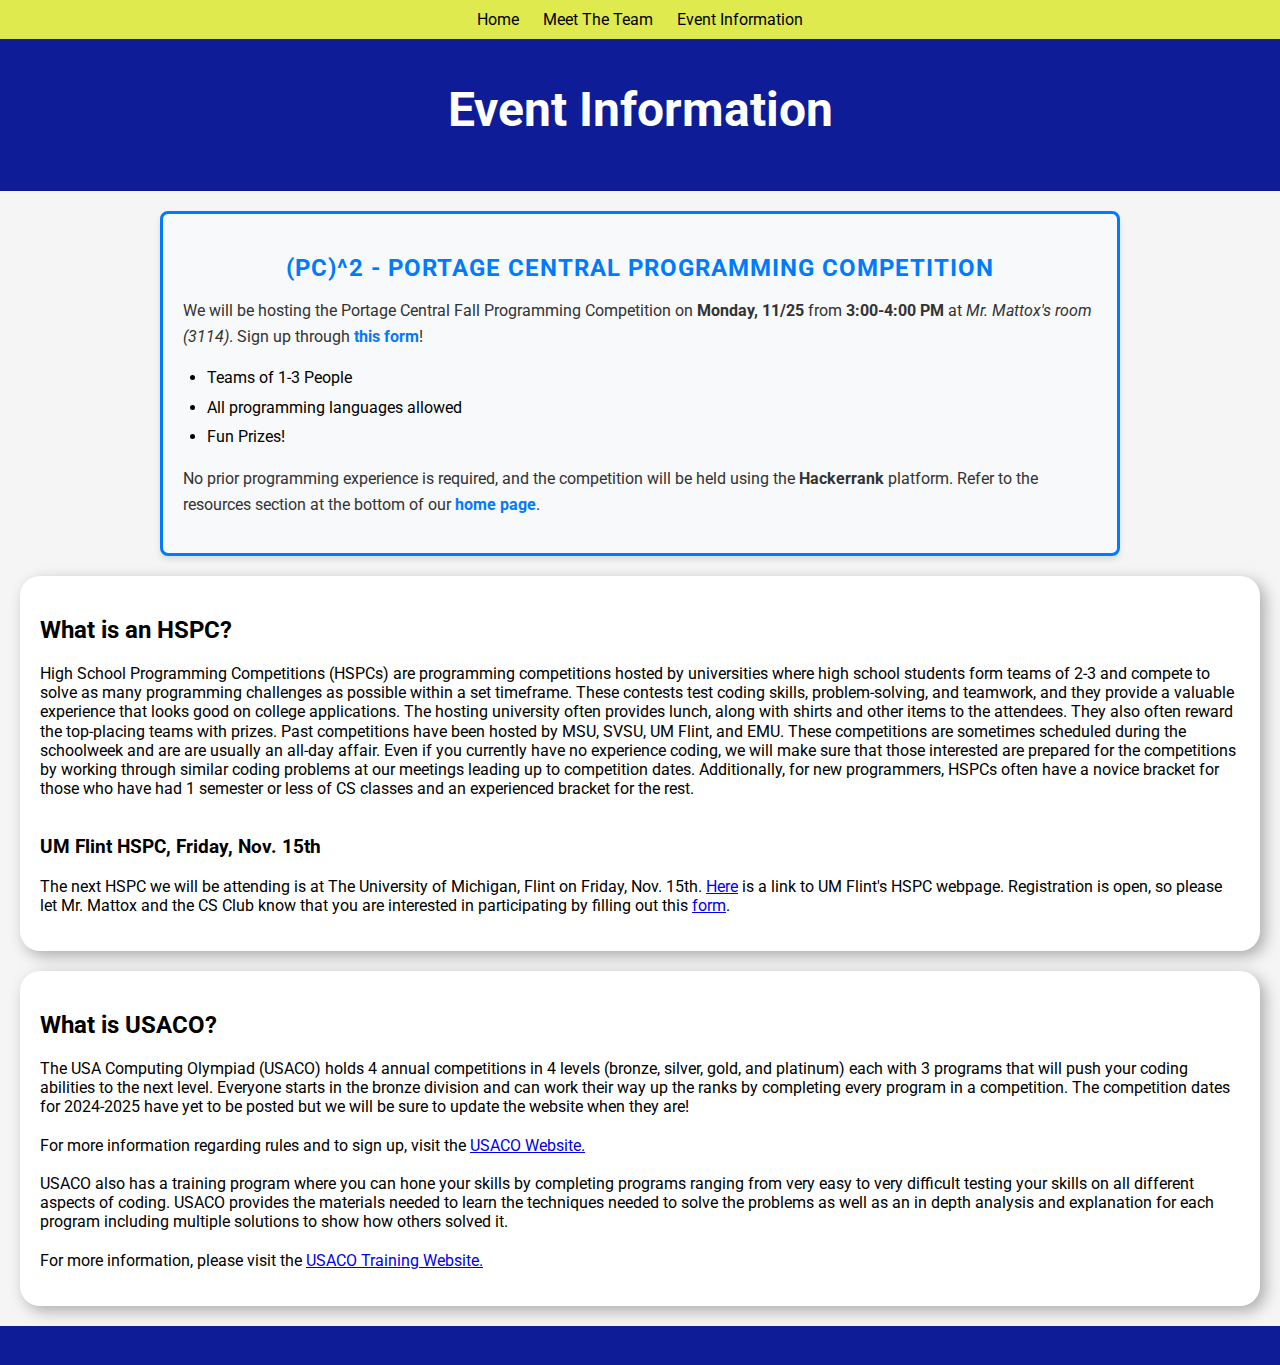
==== events.html @ 53cf1ad0 "Update events.html" ====
<!DOCTYPE html>
<html lang="en">
	<head>
		<meta charset="UTF-8">
		<meta name="viewport" content="width=device-width, initial-scale=1.0">
		<link rel="stylesheet" href="style.css">
		<title>PC CS Homepage</title>
		<link rel="icon" href="media\pccslogo2.png" type="image/png">
		<style>
        * { box-sizing: border-box; }
        body { font-family: Arial, sans-serif; margin: 0; padding: 0; }

        .slideshow-container {
            max-width: 100%;
            position: relative;
            margin: auto;
        }

        .slides {
            display: none;
        }

        .fade {
            animation-name: fade;
            animation-duration: 2s;
        }

        @keyframes fade {
            from { opacity: 0.4; } 
            to { opacity: 1; }
        }

        img {
            width: 100%;
            height: auto;
        }

    </style>
	<!DOCTYPE html>
<html lang="en">
	<head>
		<meta charset="UTF-8">
		<meta name="viewport" content="width=device-width, initial-scale=1.0">
		<link rel="stylesheet" href="style.css">
		<title>PC CS Homepage</title>
		<link rel="icon" href="media\pccslogo2.png" type="image/png">
	</head>
	<body>
		<nav>
			<a href="/index.html">Home</a>
			<a href="/members.html">Meet The Team</a>
			<a href="/events.html">Event Information</a>
		</nav>
		<header>
            <h1 class="animated-underline">Event Information</h1>
		</header>
		<div class="competition-section">
		    <h2>(PC)^2 - Portage Central Programming Competition</h2>
		    <p>
		        We will be hosting the Portage Central Fall Programming Competition on 
		        <strong>Monday, 11/25</strong> from <strong>3:00-4:00 PM</strong> at 
		        <em>Mr. Mattox's room (3114)</em>. Sign up through <a href="https://forms.gle/Wi7ucovsx1tTqAwu7">this form</a>!

			<ul>
			  <li>Teams of 1-3 People</li>
			  <li>All programming languages allowed</li>
			  <li>Fun Prizes!</li>
			</ul>
		    </p>
		    <p>
		        No prior programming experience is required, and the competition will be held 
		        using the <strong>Hackerrank</strong> platform. Refer to the resources section at 
		        the bottom of our <a href="https://pccsc.club/index.html">home page</a>.
		    </p>
		</div>

		<div>
		        <h2>What is an HSPC?</h2>
			<p>
			High School Programming Competitions (HSPCs) are programming competitions hosted by universities 
            where high school students form teams of 2-3 and compete to solve as many programming challenges
             as possible within a set timeframe. These contests test coding skills, problem-solving, and teamwork, 
             and they provide a valuable experience that looks good on college applications. 
             The hosting university often provides lunch, along with shirts and other items to the attendees.
            They also often reward the top-placing teams with prizes. Past competitions have been hosted by MSU, SVSU, UM Flint, and EMU.
             These competitions are sometimes scheduled during the schoolweek and are are usually an all-day affair.
              Even if you currently have no experience coding, we will make sure that those interested are prepared for the competitions 
              by working through similar coding problems at our meetings leading up to competition dates. Additionally, for new programmers, HSPCs often
              have a novice bracket for those who have had 1 semester or less of CS classes and an experienced bracket for the rest.
              <br><br>
              <h3>UM Flint HSPC, Friday, Nov. 15th</h3>
              The next HSPC we will be attending is at The University of Michigan, Flint on Friday, Nov. 15th. <a href="https://sites.google.com/umich.edu/hspc">Here</a> is a 
              link to UM Flint's HSPC webpage. Registration is open, so please let Mr. Mattox and the CS Club know that you are interested in 
              participating by filling out this <a href="https://docs.google.com/forms/d/e/1FAIpQLSc4jw6kyDGRotl5uoSoXtlIaDMxPQCvUJfLoNN55lLlJvwv2g/viewform?usp=sf_link"> form</a>.
			</p>
		</div>
		<div>
		        <h2>What is USACO?</h2>	
			<p>
				The USA Computing Olympiad (USACO) holds 4 annual competitions in 4 levels (bronze, silver, gold, and platinum) each with 3 programs that will 
				push your coding abilities to the next level. Everyone starts in the bronze division and can work their way up the ranks by completing every program 
				in a competition. The competition dates for 2024-2025 have yet to be posted but we will be sure to update the website when they are!
				<br><br>
				For more information regarding rules and to sign up, visit the <a href="https://usaco.org">USACO Website.</a>
				<br><br>
				USACO also has a training program where you can hone your skills by completing programs ranging from very easy to very difficult testing your skills on 
				all different aspects of coding. USACO provides the materials needed to learn the techniques needed to solve the problems as well as an in depth analysis and explanation 
				for each program including multiple solutions to show how others solved it.
				<br><br>
				For more information, please visit the <a href = "https://usaco.training">USACO Training Website.</a>
			</p>
		</div>
		
			

	<footer>
			<br>
		</footer>
	</body>
</html>
---- style.css ----
@import url('https://fonts.googleapis.com/css2?family=Roboto:ital,wght@0,100;0,300;0,400;0,500;0,700;0,900;1,100;1,300;1,400;1,500;1,700;1,900&display=swap');

*,
*::before,
*::after {
    box-sizing: border-box;
}

/* * {
    background-color: rgba(0, 255, 89, 0.1) !important;
} */

:root {
	--font-family: 'Roboto', sans-serif;
	--p: 1rem/120% var(--font-family);
	--h1: bold 2.98rem/120% var(--font-family);
	scroll-behavior: smooth;
}

body {
	font-family: var(--font-family);
	background-color: #f5f5f5;
	margin: 0;
	padding: 0;
	height: 100%;
	width: 100%;
}

p {
	font: var(--p);
}

a:visited{
	color:blue;
}

nav {
	background-color: #dfea4f;
	color: #fff;
	padding: 0.625em;
	text-align: center;
	position: fixed;
	width: 100%;
	z-index: 1000;
}

nav a {
	color: #000000;
	text-decoration: none;
	margin: 0 0.625rem;
}

nav a:hover {
	text-decoration: underline;
}

nav a:visited {
	color: #000000;
}


header {
	background: linear-gradient(to bottom, #0e1c97 0%, #0018f3 90%, rgba(255, 255, 255, 0) 100%);
	background: #0e1c97;
	/*background-image: url("media/bg.jpg");
	background-position: left-center;
	background-repeat: repeat;
  background-position: center;
	opacity:0.5;*/
	color: white;
	padding: 1.25em;
	text-align: center;
	width: 100%;
	padding-top: 50px;
}

h1 {
	font: var(--h1);
}

section {
	padding: 1.25em;
	margin: 1.25rem;
	background-color: #fff;
	border-radius: 20px;
	box-shadow: 5px 5px 15px rgba(0, 0, 0, 0.3);
}

div {
	padding: 1.25em;
	margin: 1.25rem;
	background-color: #fff;
	border-radius: 20px;
	box-shadow: 5px 5px 15px rgba(0, 0, 0, 0.3);
}


footer {
	background-color: #0e1c97;
	color: #fff;
	padding: 0.625em;
	text-align: center;
}

footer a {
	color: #28cbf4;
}

ul {
  list-style-type: disc;
  padding-left: 20px;
	font-size: 30px;
}

.google-calendar {
	border: 0;
	width: 50em;
	height: 35em;
}

.profile-picture {
  width: 170px;            /* Set the width of the image */
  height: 170px;           /* Set the height of the image */
  border-radius: 50%;      /* Makes the image circular */
  border: 3px solid #ddd;  /* Adds a subtle border */
  object-fit: cover;       /* Ensures the image covers the entire container */
  box-shadow: 0 4px 8px rgba(0, 0, 0, 0.1);  /* Adds a subtle shadow */

}

.profile-container {
  display: flex;
  justify-content: center;  /* Centers horizontally */
}

/* .bg-animation {
	background: linear-gradient(-45deg, #ffffff, #a6baf8, #ffffff, #ebff67);
	background-size: 400% 400%;
	animation: gradient 15s ease infinite;
	height: 100vh;
} */

/* @keyframes gradient {
	0% {
		background-position: 0% 50%;
	}
	50% {
		background-position: 100% 50%;
	}
	100% {
		background-position: 0% 50%;
	}
} */


.animated-underline {
    position: relative;
    display: inline-block;
  }
  
  .animated-underline::after {
    content: '';
    position: absolute;
    width: 100%;
    height: 1px; /* Adjust thickness of underline */
    bottom: 0;
    left: 0;
    background: linear-gradient(
      to right,
      transparent 0%,
      transparent 50%,
      rgb(71, 74, 250) 50%,
      rgb(255, 255, 255) 55%,
      transparent 55%,
      transparent 100%
    );
    background-size: 200% 100%;
    animation: underlineZip 2.5s cubic-bezier(0.25, 0.1, 0.6, 1) infinite;
  }
  
  @keyframes underlineZip {
    0% {
      background-position: 100% 0;
    }
    100% {
      background-position: -100% 0;
    }
  }

body .competition-section {
    background-color: #f8f9fa; /* Light gray for subtle contrast */
    border: 3px solid #007bff; /* Blue border with thicker width */
    border-radius: 8px; /* Rounded corners */
    padding: 1.25em; /* Match padding of other divs */
    margin: 1.25rem auto; /* Match margin of other divs */
    max-width: 75%; /* Ensure it fills the available width */
    box-shadow: 0 4px 6px rgba(0, 0, 0, 0.1); /* Subtle shadow */
}

body .competition-section h2 {
    color: #007bff; /* Highlighted blue for the title */
    font-size: 1.5rem; /* Slightly larger font size */
    margin-bottom: 10px; /* Space below the heading */
    text-align: center; /* Center the title */
    text-transform: uppercase; /* Make title uppercase */
    letter-spacing: 1px; /* Add spacing between letters */
}

body .competition-section p {
    font-size: 1rem; /* Readable font size */
    line-height: 1.6; /* Add spacing between lines */
    color: #333; /* Darker text for contrast */
}

body .competition-section a {
    color: #007bff; /* Match links with the title color */
    text-decoration: none; /* Remove underline */
    font-weight: bold; /* Make links stand out */
}

body .competition-section a:hover {
    text-decoration: underline; /* Add underline on hover */
}

body .competition-section ul {
    list-style-type: disc; /* Default bullet style */
    padding-left: 1.5em; /* Indent from the left */
    font-size: 1rem; /* Match font size of other text in the section */
    line-height: 1.6; /* Consistent line spacing */
    margin-top: 0.5em; /* Add spacing above the list */
    margin-bottom: 0.5em; /* Add spacing below the list */
}

body .competition-section ul li {
    margin-bottom: 0.25em; /* Space between bullet points */
}
---- style.css ----
@import url('https://fonts.googleapis.com/css2?family=Roboto:ital,wght@0,100;0,300;0,400;0,500;0,700;0,900;1,100;1,300;1,400;1,500;1,700;1,900&display=swap');

*,
*::before,
*::after {
    box-sizing: border-box;
}

/* * {
    background-color: rgba(0, 255, 89, 0.1) !important;
} */

:root {
	--font-family: 'Roboto', sans-serif;
	--p: 1rem/120% var(--font-family);
	--h1: bold 2.98rem/120% var(--font-family);
	scroll-behavior: smooth;
}

body {
	font-family: var(--font-family);
	background-color: #f5f5f5;
	margin: 0;
	padding: 0;
	height: 100%;
	width: 100%;
}

p {
	font: var(--p);
}

a:visited{
	color:blue;
}

nav {
	background-color: #dfea4f;
	color: #fff;
	padding: 0.625em;
	text-align: center;
	position: fixed;
	width: 100%;
	z-index: 1000;
}

nav a {
	color: #000000;
	text-decoration: none;
	margin: 0 0.625rem;
}

nav a:hover {
	text-decoration: underline;
}

nav a:visited {
	color: #000000;
}


header {
	background: linear-gradient(to bottom, #0e1c97 0%, #0018f3 90%, rgba(255, 255, 255, 0) 100%);
	background: #0e1c97;
	/*background-image: url("media/bg.jpg");
	background-position: left-center;
	background-repeat: repeat;
  background-position: center;
	opacity:0.5;*/
	color: white;
	padding: 1.25em;
	text-align: center;
	width: 100%;
	padding-top: 50px;
}

h1 {
	font: var(--h1);
}

section {
	padding: 1.25em;
	margin: 1.25rem;
	background-color: #fff;
	border-radius: 20px;
	box-shadow: 5px 5px 15px rgba(0, 0, 0, 0.3);
}

div {
	padding: 1.25em;
	margin: 1.25rem;
	background-color: #fff;
	border-radius: 20px;
	box-shadow: 5px 5px 15px rgba(0, 0, 0, 0.3);
}


footer {
	background-color: #0e1c97;
	color: #fff;
	padding: 0.625em;
	text-align: center;
}

footer a {
	color: #28cbf4;
}

ul {
  list-style-type: disc;
  padding-left: 20px;
	font-size: 30px;
}

.google-calendar {
	border: 0;
	width: 50em;
	height: 35em;
}

.profile-picture {
  width: 170px;            /* Set the width of the image */
  height: 170px;           /* Set the height of the image */
  border-radius: 50%;      /* Makes the image circular */
  border: 3px solid #ddd;  /* Adds a subtle border */
  object-fit: cover;       /* Ensures the image covers the entire container */
  box-shadow: 0 4px 8px rgba(0, 0, 0, 0.1);  /* Adds a subtle shadow */

}

.profile-container {
  display: flex;
  justify-content: center;  /* Centers horizontally */
}

/* .bg-animation {
	background: linear-gradient(-45deg, #ffffff, #a6baf8, #ffffff, #ebff67);
	background-size: 400% 400%;
	animation: gradient 15s ease infinite;
	height: 100vh;
} */

/* @keyframes gradient {
	0% {
		background-position: 0% 50%;
	}
	50% {
		background-position: 100% 50%;
	}
	100% {
		background-position: 0% 50%;
	}
} */


.animated-underline {
    position: relative;
    display: inline-block;
  }
  
  .animated-underline::after {
    content: '';
    position: absolute;
    width: 100%;
    height: 1px; /* Adjust thickness of underline */
    bottom: 0;
    left: 0;
    background: linear-gradient(
      to right,
      transparent 0%,
      transparent 50%,
      rgb(71, 74, 250) 50%,
      rgb(255, 255, 255) 55%,
      transparent 55%,
      transparent 100%
    );
    background-size: 200% 100%;
    animation: underlineZip 2.5s cubic-bezier(0.25, 0.1, 0.6, 1) infinite;
  }
  
  @keyframes underlineZip {
    0% {
      background-position: 100% 0;
    }
    100% {
      background-position: -100% 0;
    }
  }

body .competition-section {
    background-color: #f8f9fa; /* Light gray for subtle contrast */
    border: 3px solid #007bff; /* Blue border with thicker width */
    border-radius: 8px; /* Rounded corners */
    padding: 1.25em; /* Match padding of other divs */
    margin: 1.25rem auto; /* Match margin of other divs */
    max-width: 75%; /* Ensure it fills the available width */
    box-shadow: 0 4px 6px rgba(0, 0, 0, 0.1); /* Subtle shadow */
}

body .competition-section h2 {
    color: #007bff; /* Highlighted blue for the title */
    font-size: 1.5rem; /* Slightly larger font size */
    margin-bottom: 10px; /* Space below the heading */
    text-align: center; /* Center the title */
    text-transform: uppercase; /* Make title uppercase */
    letter-spacing: 1px; /* Add spacing between letters */
}

body .competition-section p {
    font-size: 1rem; /* Readable font size */
    line-height: 1.6; /* Add spacing between lines */
    color: #333; /* Darker text for contrast */
}

body .competition-section a {
    color: #007bff; /* Match links with the title color */
    text-decoration: none; /* Remove underline */
    font-weight: bold; /* Make links stand out */
}

body .competition-section a:hover {
    text-decoration: underline; /* Add underline on hover */
}

body .competition-section ul {
    list-style-type: disc; /* Default bullet style */
    padding-left: 1.5em; /* Indent from the left */
    font-size: 1rem; /* Match font size of other text in the section */
    line-height: 1.6; /* Consistent line spacing */
    margin-top: 0.5em; /* Add spacing above the list */
    margin-bottom: 0.5em; /* Add spacing below the list */
}

body .competition-section ul li {
    margin-bottom: 0.25em; /* Space between bullet points */
}
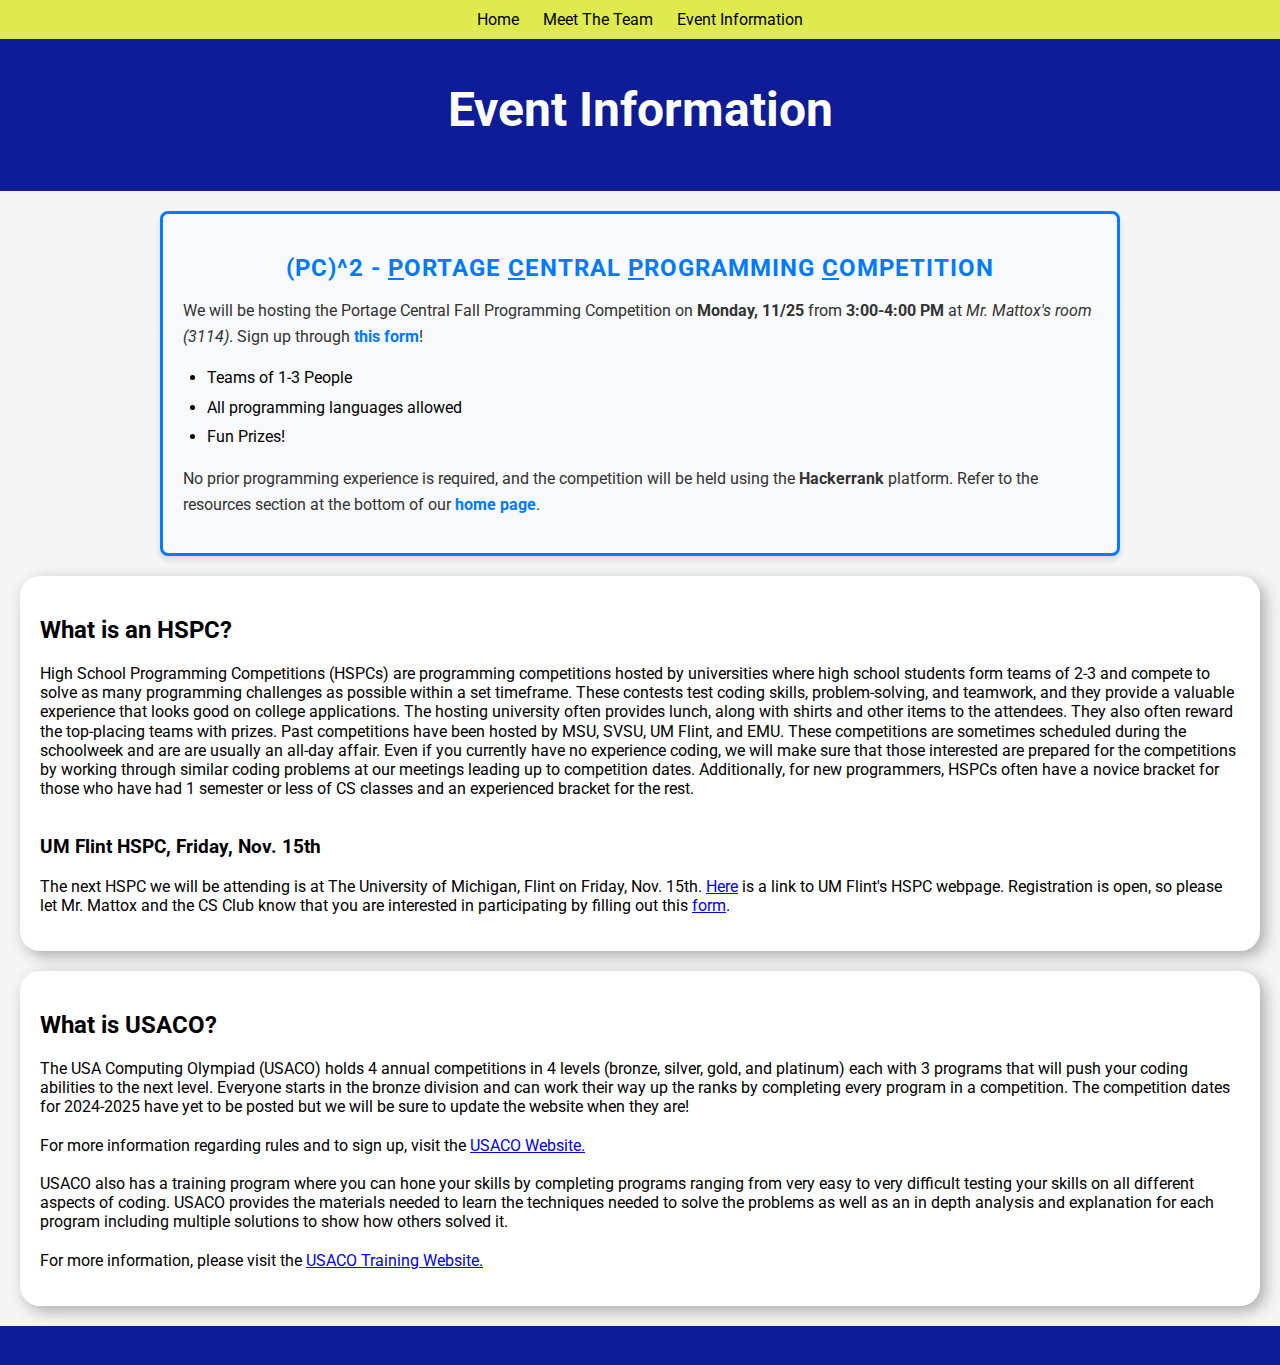
==== commit 89699b13: "Update events.html" ====
--- a/events.html
+++ b/events.html
@@ -55,7 +55,7 @@
             <h1 class="animated-underline">Event Information</h1>
 		</header>
 		<div class="competition-section">
-		    <h2>(PC)^2 - Portage Central Programming Competition</h2>
+		    <h2>(PC)^2 - <u>P</u>ortage <u>C</u>entral <u>P</u>rogramming <u>C</u>ompetition</h2>
 		    <p>
 		        We will be hosting the Portage Central Fall Programming Competition on 
 		        <strong>Monday, 11/25</strong> from <strong>3:00-4:00 PM</strong> at 
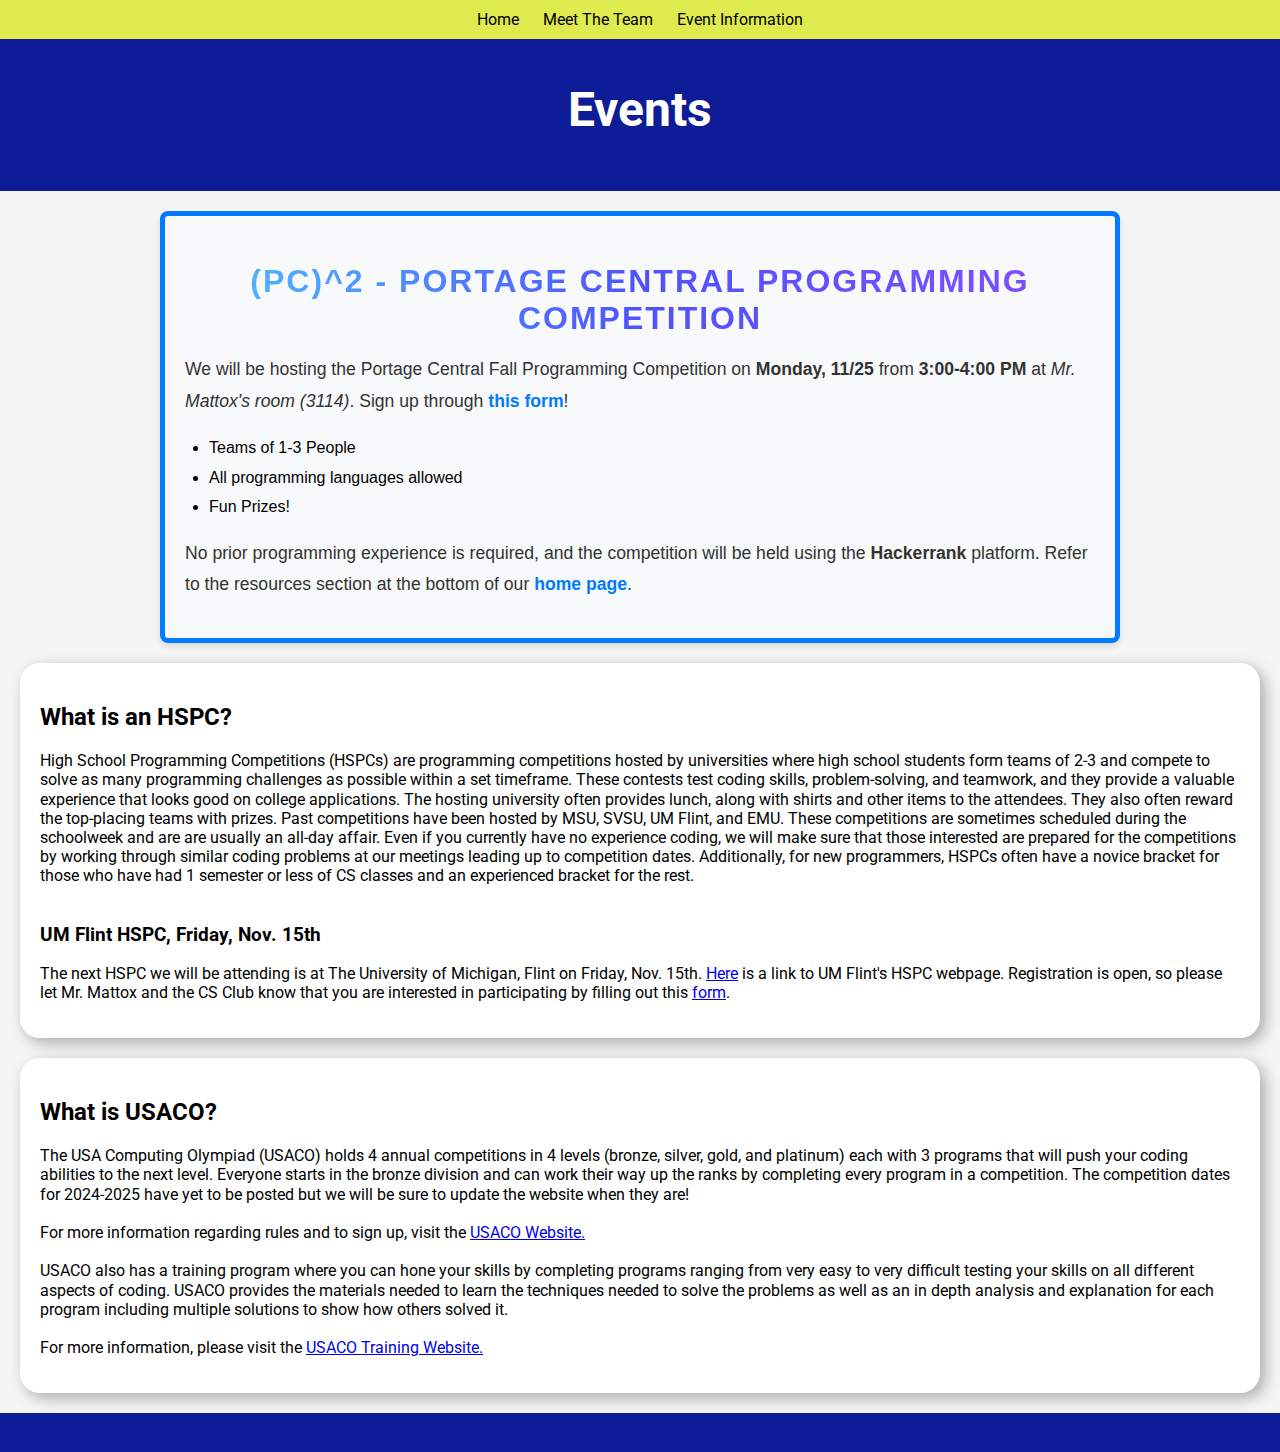
==== commit cf175c8b: "Update events.html" ====
--- a/events.html
+++ b/events.html
@@ -52,7 +52,7 @@
 			<a href="/events.html">Event Information</a>
 		</nav>
 		<header>
-            <h1 class="animated-underline">Event Information</h1>
+            <h1 class="animated-underline">Events</h1>
 		</header>
 		<div class="competition-section">
 		    <h2>(PC)^2 - <u>P</u>ortage <u>C</u>entral <u>P</u>rogramming <u>C</u>ompetition</h2>
--- a/style.css
+++ b/style.css
@@ -187,42 +187,56 @@
     }
   }
 
+@import url('https://fonts.googleapis.com/css2?family=Montserrat:wght@100..900&display=swap');
+
 body .competition-section {
     background-color: #f8f9fa; /* Light gray for subtle contrast */
-    border: 3px solid #007bff; /* Blue border with thicker width */
+    border: 5px solid #007bff; /* Blue border with thicker width */
     border-radius: 8px; /* Rounded corners */
     padding: 1.25em; /* Match padding of other divs */
     margin: 1.25rem auto; /* Match margin of other divs */
     max-width: 75%; /* Ensure it fills the available width */
     box-shadow: 0 4px 6px rgba(0, 0, 0, 0.1); /* Subtle shadow */
+    font-family: 'Montserrat', sans-serif; /* Apply Montserrat font */
 }
 
 body .competition-section h2 {
-    color: #007bff; /* Highlighted blue for the title */
-    font-size: 1.5rem; /* Slightly larger font size */
+    font-family: 'Montserrat', sans-serif; /* Apply Montserrat font */
+    font-size: 2rem; /* Larger font size for more impact */
     margin-bottom: 10px; /* Space below the heading */
     text-align: center; /* Center the title */
     text-transform: uppercase; /* Make title uppercase */
-    letter-spacing: 1px; /* Add spacing between letters */
+    letter-spacing: 2px; /* Add more spacing between letters for style */
+    background: linear-gradient(to right, #4fc1fe, #4f52fe, #844ffe); /* Light blue to dark blue gradient */
+    -webkit-background-clip: text; /* Clip background to text */
+    -webkit-text-fill-color: transparent; /* Make the background visible and text transparent */
+    background-clip: text; /* Standard property for clipping background */
+    text-fill-color: transparent; /* Standard property for text color */
+    font-weight: 700; /* Bold for a strong impact */
 }
 
 body .competition-section p {
-    font-size: 1rem; /* Readable font size */
-    line-height: 1.6; /* Add spacing between lines */
+    font-size: 1.1rem; /* Slightly larger and more modern font size */
+    line-height: 1.8; /* Add more spacing between lines for readability */
     color: #333; /* Darker text for contrast */
+    font-weight: 400; /* Standard weight for paragraphs */
+    font-family: 'Montserrat', sans-serif; /* Apply Montserrat font */
 }
 
 body .competition-section a {
     color: #007bff; /* Match links with the title color */
     text-decoration: none; /* Remove underline */
-    font-weight: bold; /* Make links stand out */
+    font-weight: 600; /* Make links stand out */
+    transition: color 0.3s ease; /* Smooth hover effect */
 }
 
 body .competition-section a:hover {
+    color: #0056b3; /* Darker blue on hover */
     text-decoration: underline; /* Add underline on hover */
 }
 
 body .competition-section ul {
+    font-family: 'Montserrat', sans-serif; /* Apply Montserrat font */
     list-style-type: disc; /* Default bullet style */
     padding-left: 1.5em; /* Indent from the left */
     font-size: 1rem; /* Match font size of other text in the section */
@@ -236,3 +250,4 @@
 }
 
 
+
--- a/style.css
+++ b/style.css
@@ -187,42 +187,56 @@
     }
   }
 
+@import url('https://fonts.googleapis.com/css2?family=Montserrat:wght@100..900&display=swap');
+
 body .competition-section {
     background-color: #f8f9fa; /* Light gray for subtle contrast */
-    border: 3px solid #007bff; /* Blue border with thicker width */
+    border: 5px solid #007bff; /* Blue border with thicker width */
     border-radius: 8px; /* Rounded corners */
     padding: 1.25em; /* Match padding of other divs */
     margin: 1.25rem auto; /* Match margin of other divs */
     max-width: 75%; /* Ensure it fills the available width */
     box-shadow: 0 4px 6px rgba(0, 0, 0, 0.1); /* Subtle shadow */
+    font-family: 'Montserrat', sans-serif; /* Apply Montserrat font */
 }
 
 body .competition-section h2 {
-    color: #007bff; /* Highlighted blue for the title */
-    font-size: 1.5rem; /* Slightly larger font size */
+    font-family: 'Montserrat', sans-serif; /* Apply Montserrat font */
+    font-size: 2rem; /* Larger font size for more impact */
     margin-bottom: 10px; /* Space below the heading */
     text-align: center; /* Center the title */
     text-transform: uppercase; /* Make title uppercase */
-    letter-spacing: 1px; /* Add spacing between letters */
+    letter-spacing: 2px; /* Add more spacing between letters for style */
+    background: linear-gradient(to right, #4fc1fe, #4f52fe, #844ffe); /* Light blue to dark blue gradient */
+    -webkit-background-clip: text; /* Clip background to text */
+    -webkit-text-fill-color: transparent; /* Make the background visible and text transparent */
+    background-clip: text; /* Standard property for clipping background */
+    text-fill-color: transparent; /* Standard property for text color */
+    font-weight: 700; /* Bold for a strong impact */
 }
 
 body .competition-section p {
-    font-size: 1rem; /* Readable font size */
-    line-height: 1.6; /* Add spacing between lines */
+    font-size: 1.1rem; /* Slightly larger and more modern font size */
+    line-height: 1.8; /* Add more spacing between lines for readability */
     color: #333; /* Darker text for contrast */
+    font-weight: 400; /* Standard weight for paragraphs */
+    font-family: 'Montserrat', sans-serif; /* Apply Montserrat font */
 }
 
 body .competition-section a {
     color: #007bff; /* Match links with the title color */
     text-decoration: none; /* Remove underline */
-    font-weight: bold; /* Make links stand out */
+    font-weight: 600; /* Make links stand out */
+    transition: color 0.3s ease; /* Smooth hover effect */
 }
 
 body .competition-section a:hover {
+    color: #0056b3; /* Darker blue on hover */
     text-decoration: underline; /* Add underline on hover */
 }
 
 body .competition-section ul {
+    font-family: 'Montserrat', sans-serif; /* Apply Montserrat font */
     list-style-type: disc; /* Default bullet style */
     padding-left: 1.5em; /* Indent from the left */
     font-size: 1rem; /* Match font size of other text in the section */
@@ -236,3 +250,4 @@
 }
 
 
+
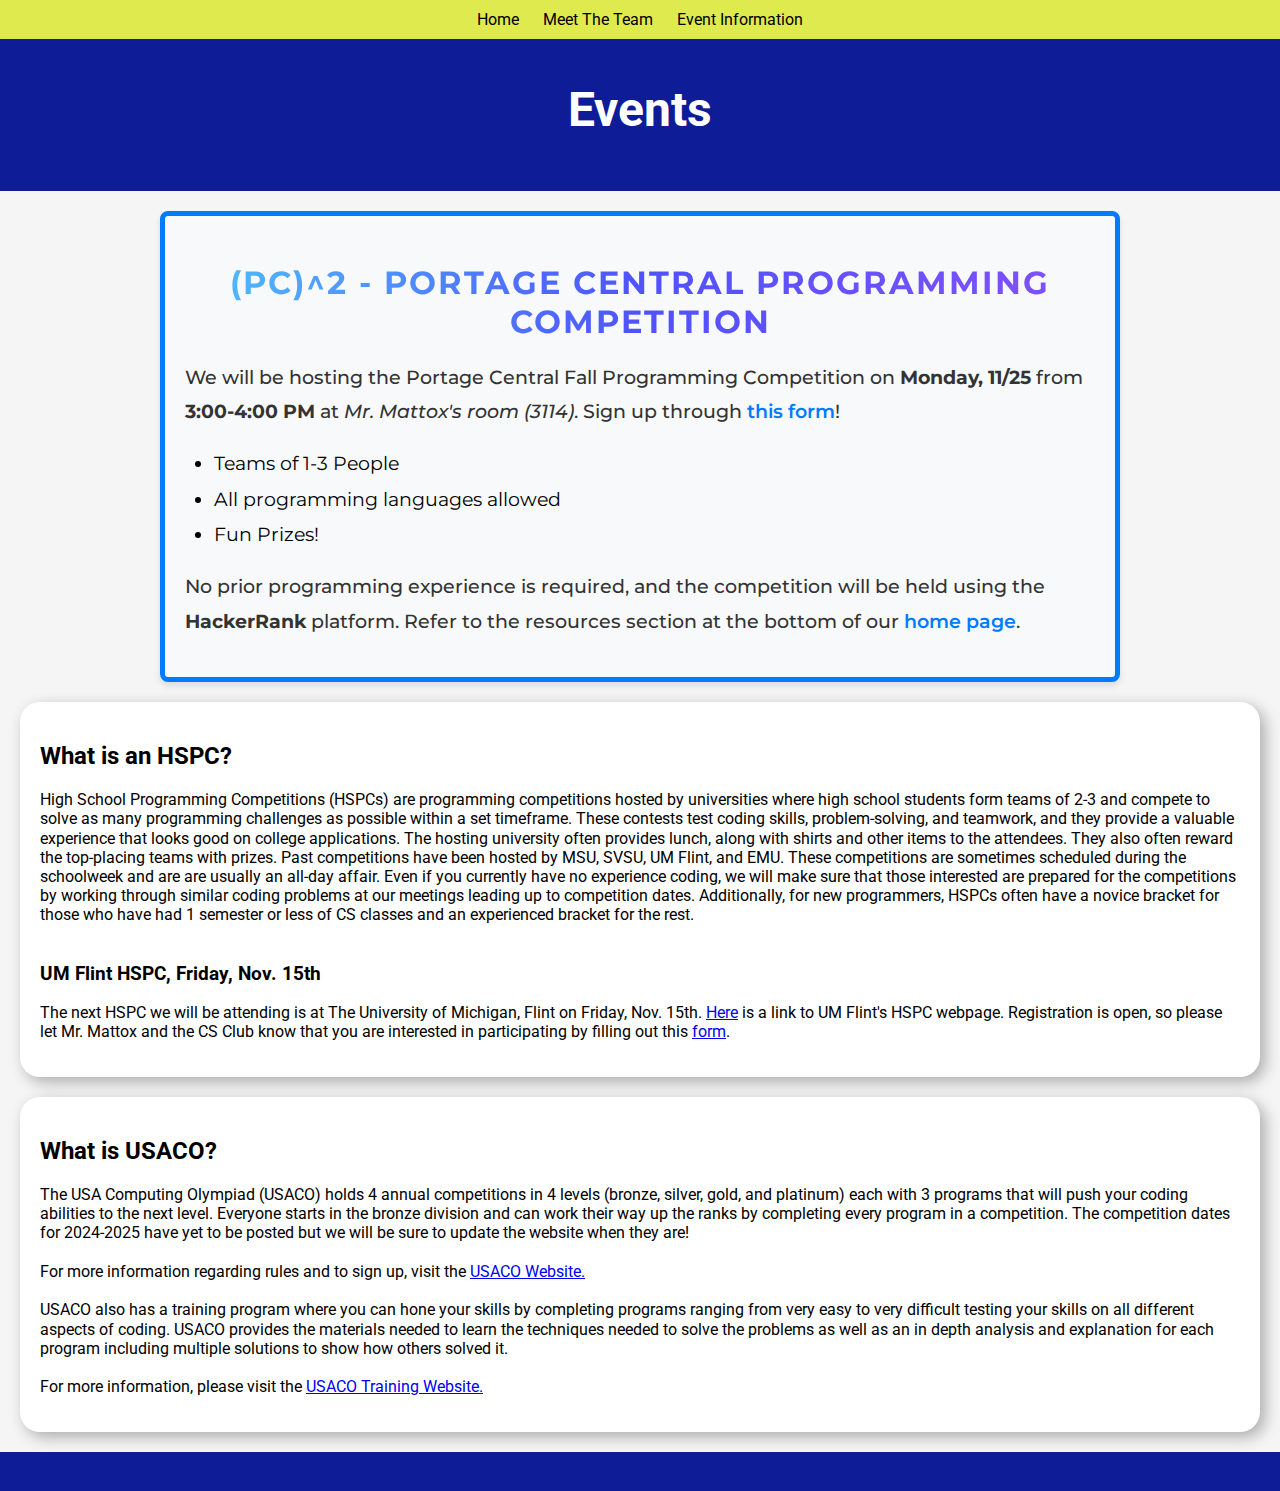
==== commit 8cbb3b0d: "Update events.html" ====
--- a/events.html
+++ b/events.html
@@ -69,7 +69,7 @@
 		    </p>
 		    <p>
 		        No prior programming experience is required, and the competition will be held 
-		        using the <strong>Hackerrank</strong> platform. Refer to the resources section at 
+		        using the <strong>HackerRank</strong> platform. Refer to the resources section at 
 		        the bottom of our <a href="https://pccsc.club/index.html">home page</a>.
 		    </p>
 		</div>
--- a/style.css
+++ b/style.css
@@ -1,4 +1,5 @@
 @import url('https://fonts.googleapis.com/css2?family=Roboto:ital,wght@0,100;0,300;0,400;0,500;0,700;0,900;1,100;1,300;1,400;1,500;1,700;1,900&display=swap');
+@import url('https://fonts.googleapis.com/css2?family=Montserrat:wght@100..900&display=swap');
 
 *,
 *::before,
@@ -187,40 +188,38 @@
     }
   }
 
-@import url('https://fonts.googleapis.com/css2?family=Montserrat:wght@100..900&display=swap');
-
 body .competition-section {
-    background-color: #f8f9fa; /* Light gray for subtle contrast */
-    border: 5px solid #007bff; /* Blue border with thicker width */
-    border-radius: 8px; /* Rounded corners */
-    padding: 1.25em; /* Match padding of other divs */
-    margin: 1.25rem auto; /* Match margin of other divs */
-    max-width: 75%; /* Ensure it fills the available width */
-    box-shadow: 0 4px 6px rgba(0, 0, 0, 0.1); /* Subtle shadow */
-    font-family: 'Montserrat', sans-serif; /* Apply Montserrat font */
+    font-family: 'Montserrat', sans-serif !important;
+    background-color: #f8f9fa; 
+    border: 5px solid #007bff;
+    border-radius: 8px; 
+    padding: 1.25em; 
+    margin: 1.25rem auto; 
+    max-width: 75%; 
+    box-shadow: 0 4px 6px rgba(0, 0, 0, 0.1); 
 }
 
 body .competition-section h2 {
-    font-family: 'Montserrat', sans-serif; /* Apply Montserrat font */
-    font-size: 2rem; /* Larger font size for more impact */
-    margin-bottom: 10px; /* Space below the heading */
-    text-align: center; /* Center the title */
-    text-transform: uppercase; /* Make title uppercase */
-    letter-spacing: 2px; /* Add more spacing between letters for style */
-    background: linear-gradient(to right, #4fc1fe, #4f52fe, #844ffe); /* Light blue to dark blue gradient */
-    -webkit-background-clip: text; /* Clip background to text */
-    -webkit-text-fill-color: transparent; /* Make the background visible and text transparent */
-    background-clip: text; /* Standard property for clipping background */
-    text-fill-color: transparent; /* Standard property for text color */
-    font-weight: 700; /* Bold for a strong impact */
+    font-family: 'Montserrat', sans-serif; 
+    font-size: 2rem; 
+    margin-bottom: 10px; 
+    text-align: center; 
+    text-transform: uppercase; 
+    letter-spacing: 2px; 
+    background: linear-gradient(to right, #4fc1fe, #4f52fe, #844ffe); 
+    -webkit-background-clip: text; 
+    -webkit-text-fill-color: transparent; 
+    background-clip: text; 
+    text-fill-color: transparent; 
+    font-weight: 700; 
 }
 
 body .competition-section p {
-    font-size: 1.1rem; /* Slightly larger and more modern font size */
+    font-family: 'Montserrat', sans-serif !important; 
+    font-size: 1.2rem; /* Slightly larger and more modern font size */
     line-height: 1.8; /* Add more spacing between lines for readability */
     color: #333; /* Darker text for contrast */
-    font-weight: 400; /* Standard weight for paragraphs */
-    font-family: 'Montserrat', sans-serif; /* Apply Montserrat font */
+    font-weight: 500; /* Standard weight for paragraphs */
 }
 
 body .competition-section a {
@@ -239,7 +238,7 @@
     font-family: 'Montserrat', sans-serif; /* Apply Montserrat font */
     list-style-type: disc; /* Default bullet style */
     padding-left: 1.5em; /* Indent from the left */
-    font-size: 1rem; /* Match font size of other text in the section */
+    font-size: 1.2rem; /* Match font size of other text in the section */
     line-height: 1.6; /* Consistent line spacing */
     margin-top: 0.5em; /* Add spacing above the list */
     margin-bottom: 0.5em; /* Add spacing below the list */
--- a/style.css
+++ b/style.css
@@ -1,4 +1,5 @@
 @import url('https://fonts.googleapis.com/css2?family=Roboto:ital,wght@0,100;0,300;0,400;0,500;0,700;0,900;1,100;1,300;1,400;1,500;1,700;1,900&display=swap');
+@import url('https://fonts.googleapis.com/css2?family=Montserrat:wght@100..900&display=swap');
 
 *,
 *::before,
@@ -187,40 +188,38 @@
     }
   }
 
-@import url('https://fonts.googleapis.com/css2?family=Montserrat:wght@100..900&display=swap');
-
 body .competition-section {
-    background-color: #f8f9fa; /* Light gray for subtle contrast */
-    border: 5px solid #007bff; /* Blue border with thicker width */
-    border-radius: 8px; /* Rounded corners */
-    padding: 1.25em; /* Match padding of other divs */
-    margin: 1.25rem auto; /* Match margin of other divs */
-    max-width: 75%; /* Ensure it fills the available width */
-    box-shadow: 0 4px 6px rgba(0, 0, 0, 0.1); /* Subtle shadow */
-    font-family: 'Montserrat', sans-serif; /* Apply Montserrat font */
+    font-family: 'Montserrat', sans-serif !important;
+    background-color: #f8f9fa; 
+    border: 5px solid #007bff;
+    border-radius: 8px; 
+    padding: 1.25em; 
+    margin: 1.25rem auto; 
+    max-width: 75%; 
+    box-shadow: 0 4px 6px rgba(0, 0, 0, 0.1); 
 }
 
 body .competition-section h2 {
-    font-family: 'Montserrat', sans-serif; /* Apply Montserrat font */
-    font-size: 2rem; /* Larger font size for more impact */
-    margin-bottom: 10px; /* Space below the heading */
-    text-align: center; /* Center the title */
-    text-transform: uppercase; /* Make title uppercase */
-    letter-spacing: 2px; /* Add more spacing between letters for style */
-    background: linear-gradient(to right, #4fc1fe, #4f52fe, #844ffe); /* Light blue to dark blue gradient */
-    -webkit-background-clip: text; /* Clip background to text */
-    -webkit-text-fill-color: transparent; /* Make the background visible and text transparent */
-    background-clip: text; /* Standard property for clipping background */
-    text-fill-color: transparent; /* Standard property for text color */
-    font-weight: 700; /* Bold for a strong impact */
+    font-family: 'Montserrat', sans-serif; 
+    font-size: 2rem; 
+    margin-bottom: 10px; 
+    text-align: center; 
+    text-transform: uppercase; 
+    letter-spacing: 2px; 
+    background: linear-gradient(to right, #4fc1fe, #4f52fe, #844ffe); 
+    -webkit-background-clip: text; 
+    -webkit-text-fill-color: transparent; 
+    background-clip: text; 
+    text-fill-color: transparent; 
+    font-weight: 700; 
 }
 
 body .competition-section p {
-    font-size: 1.1rem; /* Slightly larger and more modern font size */
+    font-family: 'Montserrat', sans-serif !important; 
+    font-size: 1.2rem; /* Slightly larger and more modern font size */
     line-height: 1.8; /* Add more spacing between lines for readability */
     color: #333; /* Darker text for contrast */
-    font-weight: 400; /* Standard weight for paragraphs */
-    font-family: 'Montserrat', sans-serif; /* Apply Montserrat font */
+    font-weight: 500; /* Standard weight for paragraphs */
 }
 
 body .competition-section a {
@@ -239,7 +238,7 @@
     font-family: 'Montserrat', sans-serif; /* Apply Montserrat font */
     list-style-type: disc; /* Default bullet style */
     padding-left: 1.5em; /* Indent from the left */
-    font-size: 1rem; /* Match font size of other text in the section */
+    font-size: 1.2rem; /* Match font size of other text in the section */
     line-height: 1.6; /* Consistent line spacing */
     margin-top: 0.5em; /* Add spacing above the list */
     margin-bottom: 0.5em; /* Add spacing below the list */
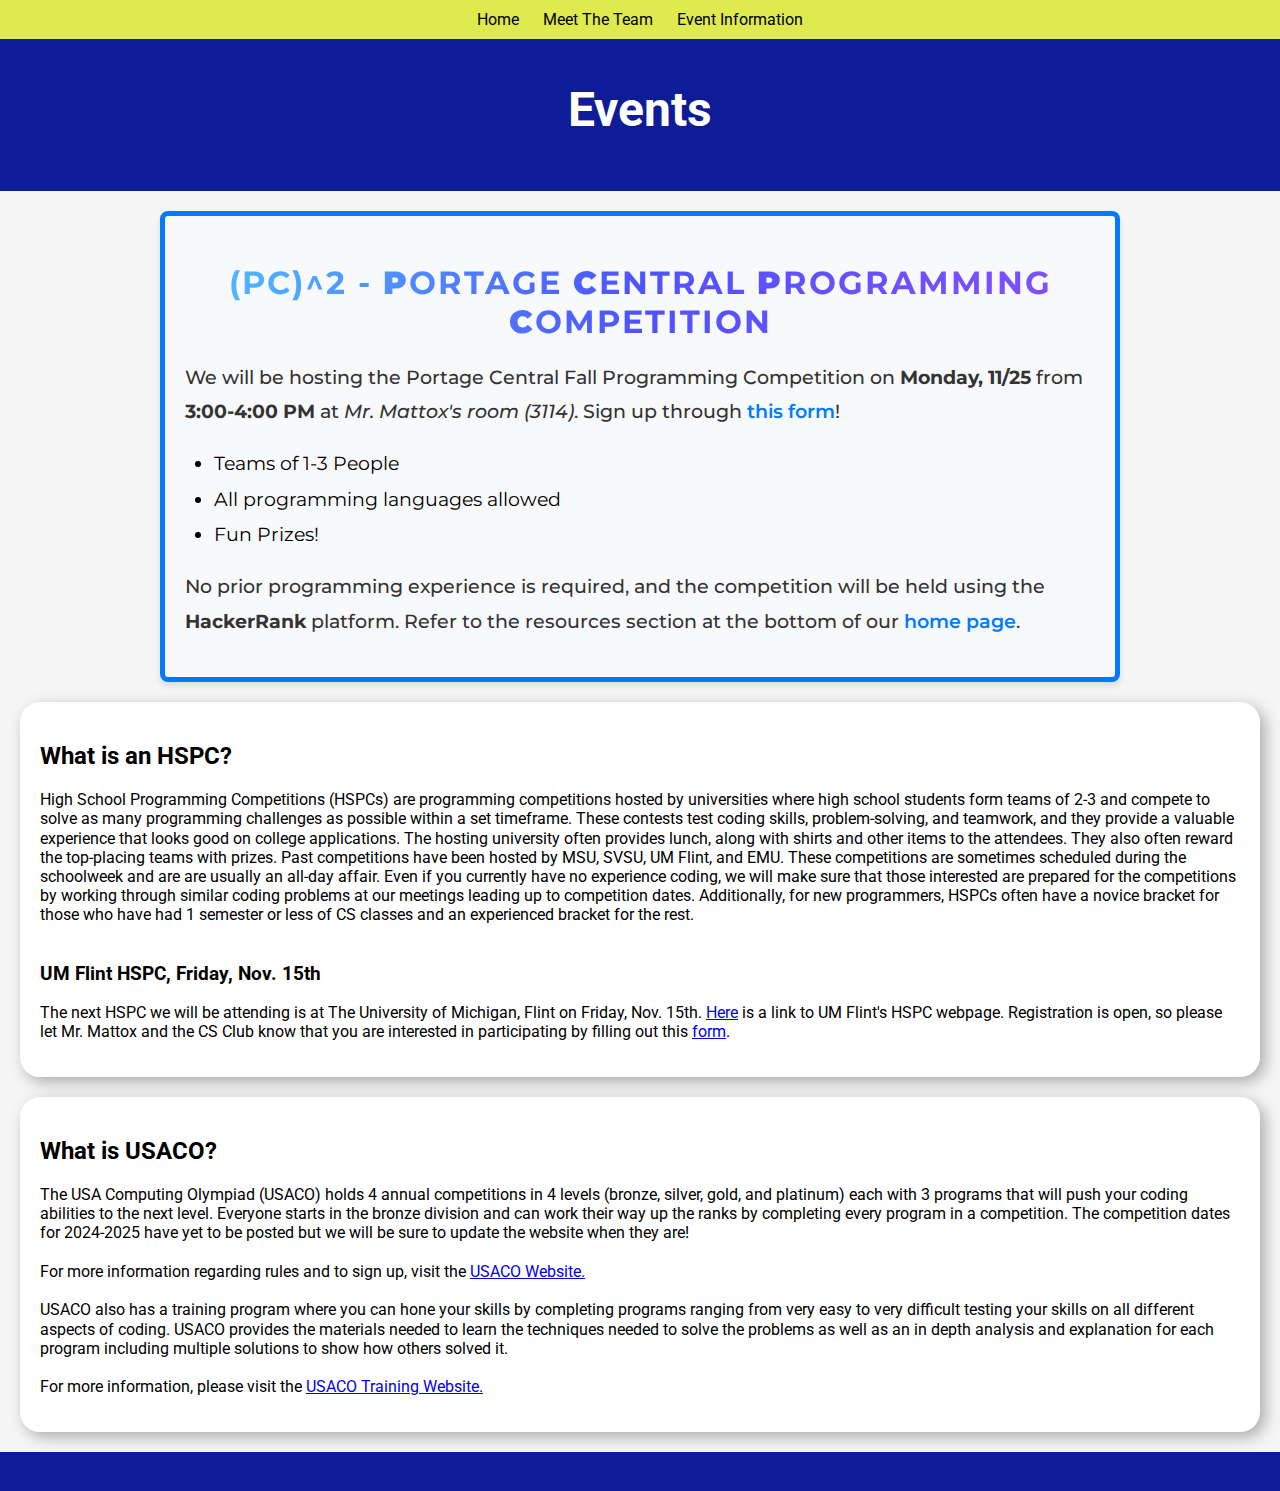
==== commit 1a326bde: "Update events.html" ====
--- a/events.html
+++ b/events.html
@@ -55,7 +55,7 @@
             <h1 class="animated-underline">Events</h1>
 		</header>
 		<div class="competition-section">
-		    <h2>(PC)^2 - <u>P</u>ortage <u>C</u>entral <u>P</u>rogramming <u>C</u>ompetition</h2>
+		    <h2>(PC)^2 - <strong>P</strong>ortage <strong>C</strong>entral <strong>P</strong>rogramming <strong>C</strong>ompetition</h2>
 		    <p>
 		        We will be hosting the Portage Central Fall Programming Competition on 
 		        <strong>Monday, 11/25</strong> from <strong>3:00-4:00 PM</strong> at 
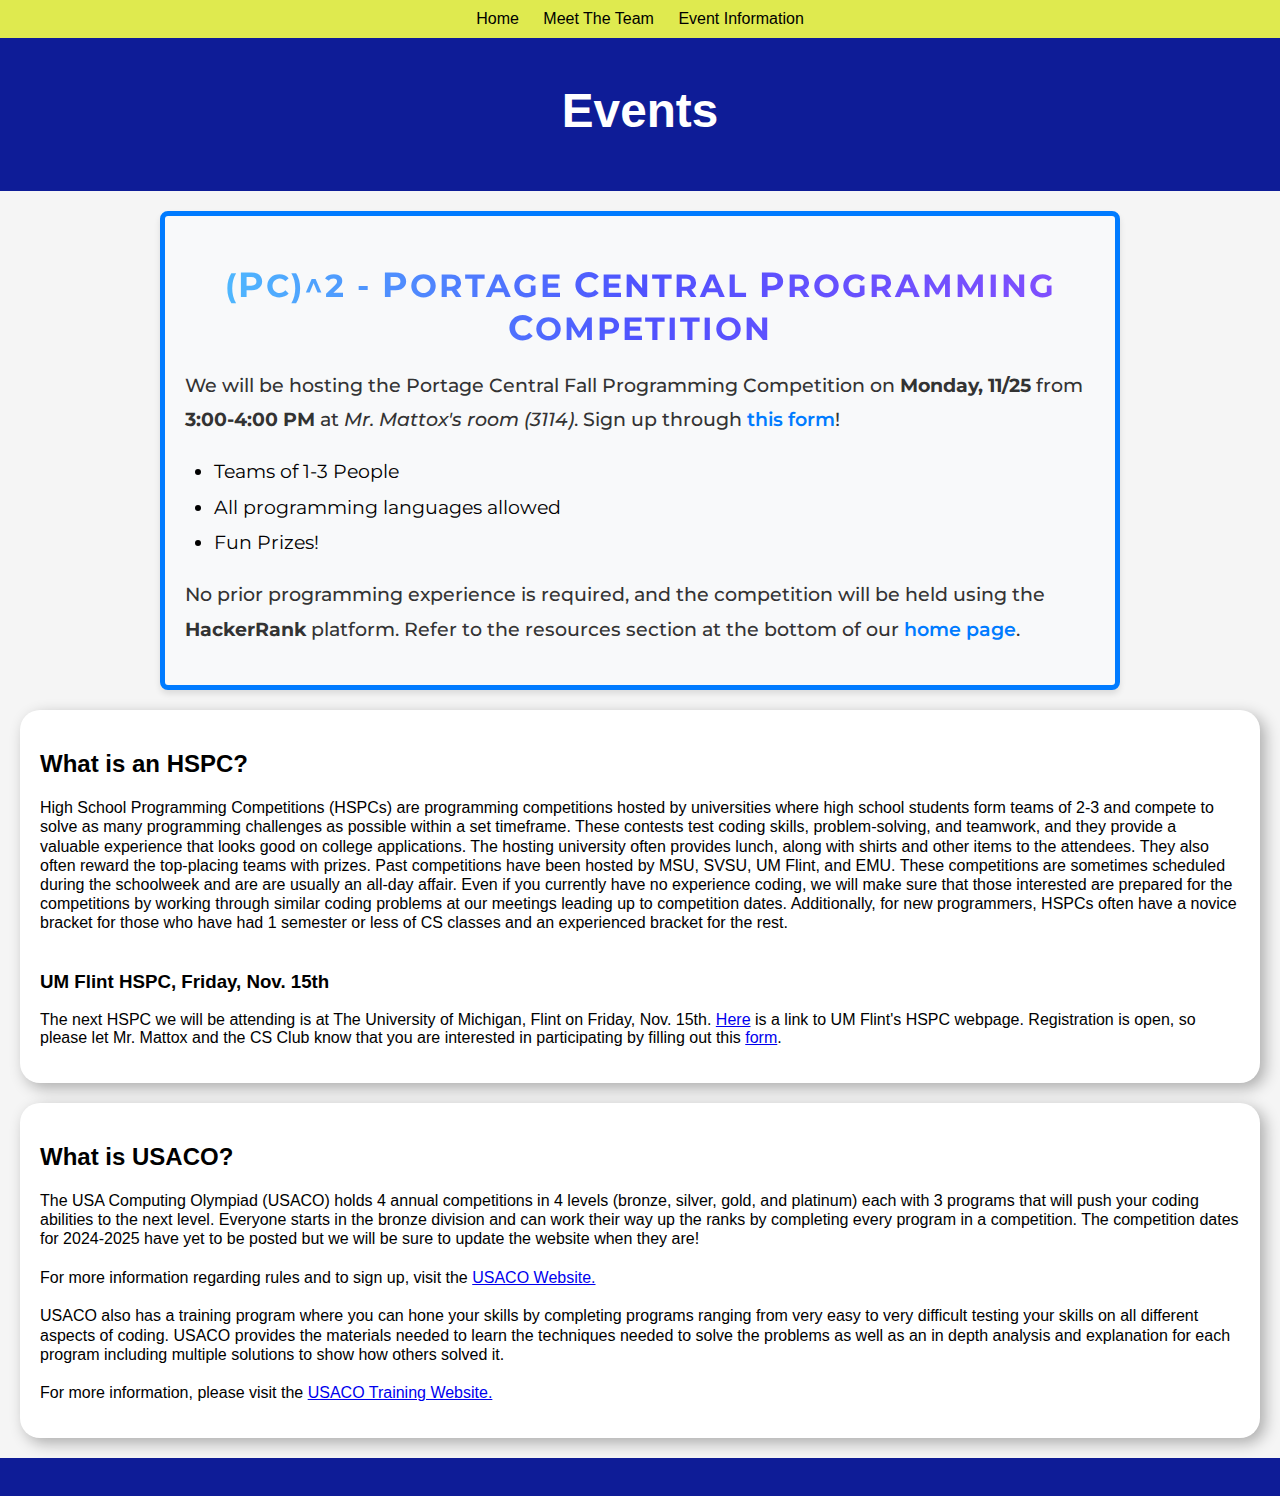
==== commit eecedc55: "Update events.html" ====
--- a/events.html
+++ b/events.html
@@ -55,7 +55,7 @@
             <h1 class="animated-underline">Events</h1>
 		</header>
 		<div class="competition-section">
-		    <h2>(PC)^2 - <strong>P</strong>ortage <strong>C</strong>entral <strong>P</strong>rogramming <strong>C</strong>ompetition</h2>
+		    <h2>(<span class="highlight">P</span>C)^2 - <span class="highlight">P</span>ortage <span class="highlight">C</span>entral <span class="highlight">P</span>rogramming <span class="highlight">C</span>ompetition</h2>
 		    <p>
 		        We will be hosting the Portage Central Fall Programming Competition on 
 		        <strong>Monday, 11/25</strong> from <strong>3:00-4:00 PM</strong> at 
--- a/style.css
+++ b/style.css
@@ -12,7 +12,7 @@
 } */
 
 :root {
-	--font-family: 'Roboto', sans-serif;
+	--font-family: 'Monserrat', sans-serif;
 	--p: 1rem/120% var(--font-family);
 	--h1: bold 2.98rem/120% var(--font-family);
 	scroll-behavior: smooth;
@@ -214,6 +214,12 @@
     font-weight: 700; 
 }
 
+body .competition-section h2 .highlight {
+    font-weight: bold;
+    color: #ff6347; /* Choose a contrasting color for emphasis */
+    font-size: 2.2rem; /* Slightly increase the size for emphasis */
+}
+
 body .competition-section p {
     font-family: 'Montserrat', sans-serif !important; 
     font-size: 1.2rem; /* Slightly larger and more modern font size */
--- a/style.css
+++ b/style.css
@@ -12,7 +12,7 @@
 } */
 
 :root {
-	--font-family: 'Roboto', sans-serif;
+	--font-family: 'Monserrat', sans-serif;
 	--p: 1rem/120% var(--font-family);
 	--h1: bold 2.98rem/120% var(--font-family);
 	scroll-behavior: smooth;
@@ -214,6 +214,12 @@
     font-weight: 700; 
 }
 
+body .competition-section h2 .highlight {
+    font-weight: bold;
+    color: #ff6347; /* Choose a contrasting color for emphasis */
+    font-size: 2.2rem; /* Slightly increase the size for emphasis */
+}
+
 body .competition-section p {
     font-family: 'Montserrat', sans-serif !important; 
     font-size: 1.2rem; /* Slightly larger and more modern font size */
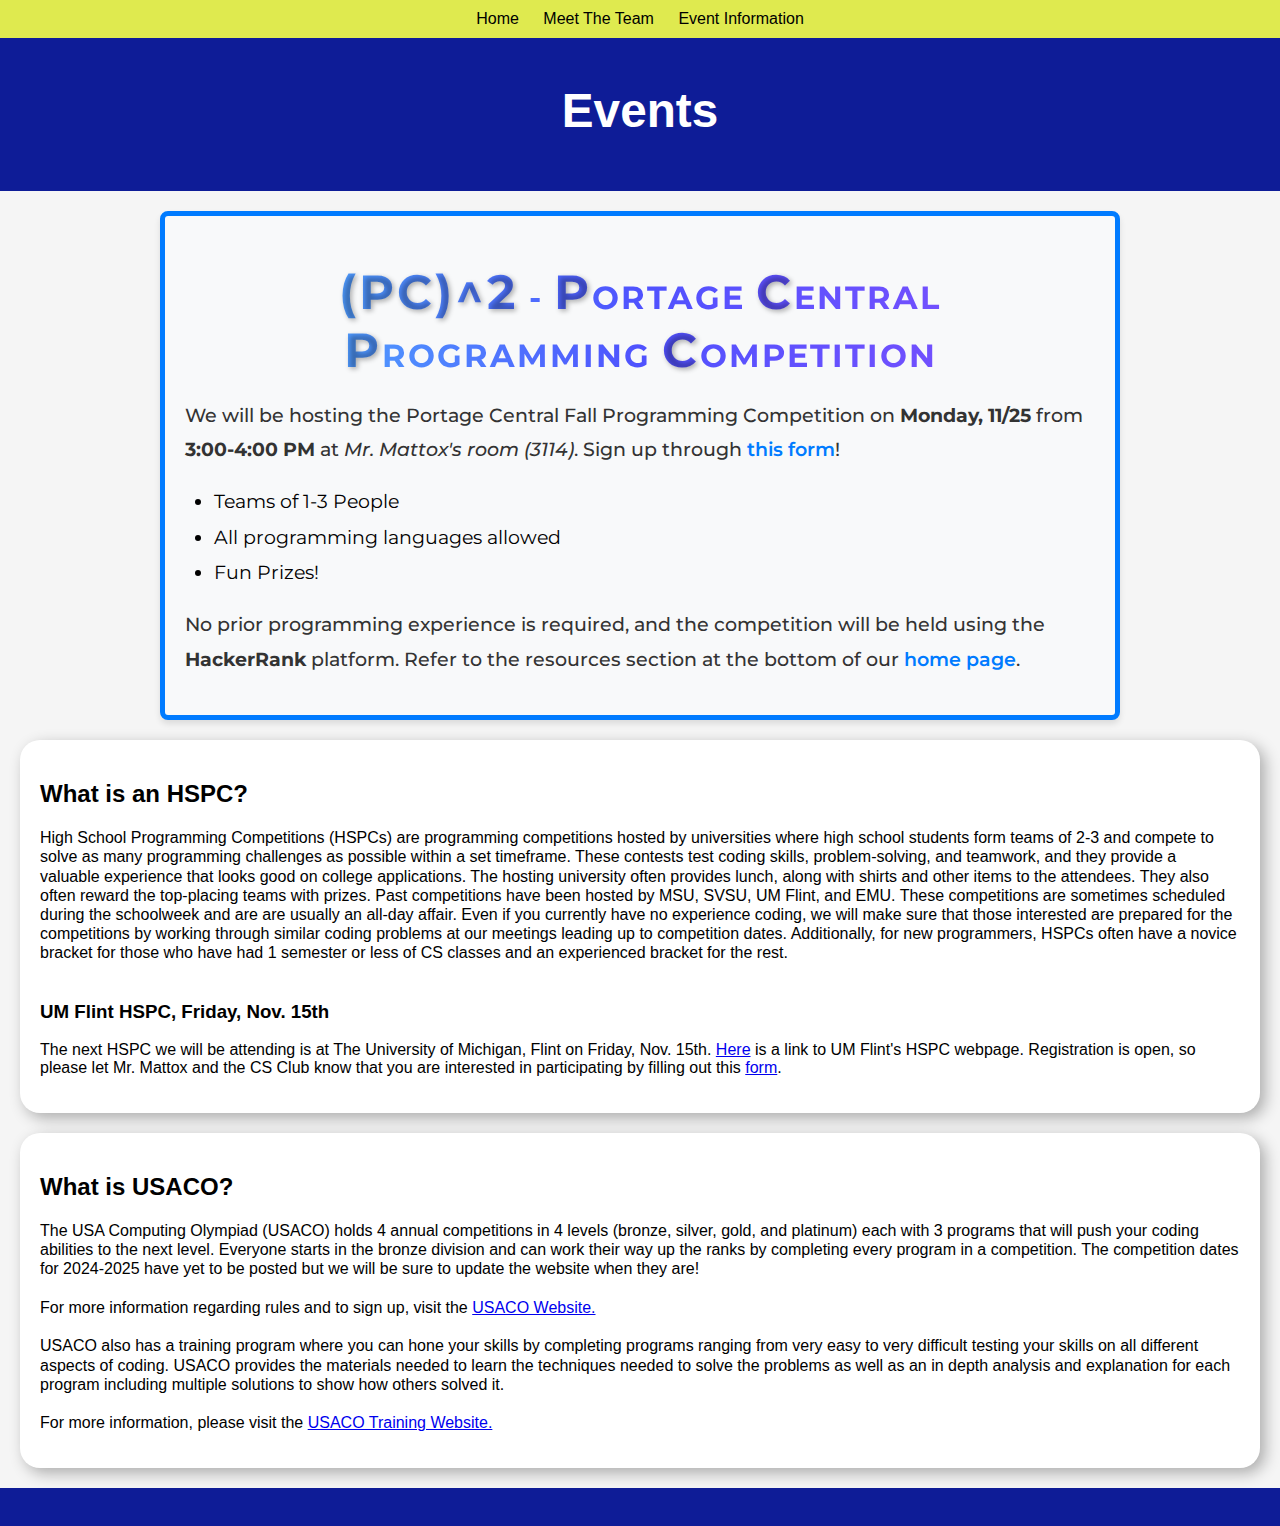
==== commit 89f4d285: "Update events.html" ====
--- a/events.html
+++ b/events.html
@@ -55,7 +55,7 @@
             <h1 class="animated-underline">Events</h1>
 		</header>
 		<div class="competition-section">
-		    <h2>(<span class="highlight">P</span>C)^2 - <span class="highlight">P</span>ortage <span class="highlight">C</span>entral <span class="highlight">P</span>rogramming <span class="highlight">C</span>ompetition</h2>
+		    <h2><span class="highlight">(PC)^2</span> - <span class="highlight">P</span>ortage <span class="highlight">C</span>entral <span class="highlight">P</span>rogramming <span class="highlight">C</span>ompetition</h2>
 		    <p>
 		        We will be hosting the Portage Central Fall Programming Competition on 
 		        <strong>Monday, 11/25</strong> from <strong>3:00-4:00 PM</strong> at 
--- a/style.css
+++ b/style.css
@@ -216,8 +216,10 @@
 
 body .competition-section h2 .highlight {
     font-weight: bold;
-    color: #ff6347; /* Choose a contrasting color for emphasis */
-    font-size: 2.2rem; /* Slightly increase the size for emphasis */
+    color: #ff6347 !important; /* Vibrant contrasting color */
+    font-size: 3rem; /* Increased size for stronger emphasis */
+    text-shadow: 2px 2px 5px rgba(0, 0, 0, 0.3); /* Add a subtle shadow for depth */
+    letter-spacing: 3px; /* Slightly increased letter spacing for more prominence */
 }
 
 body .competition-section p {
--- a/style.css
+++ b/style.css
@@ -216,8 +216,10 @@
 
 body .competition-section h2 .highlight {
     font-weight: bold;
-    color: #ff6347; /* Choose a contrasting color for emphasis */
-    font-size: 2.2rem; /* Slightly increase the size for emphasis */
+    color: #ff6347 !important; /* Vibrant contrasting color */
+    font-size: 3rem; /* Increased size for stronger emphasis */
+    text-shadow: 2px 2px 5px rgba(0, 0, 0, 0.3); /* Add a subtle shadow for depth */
+    letter-spacing: 3px; /* Slightly increased letter spacing for more prominence */
 }
 
 body .competition-section p {
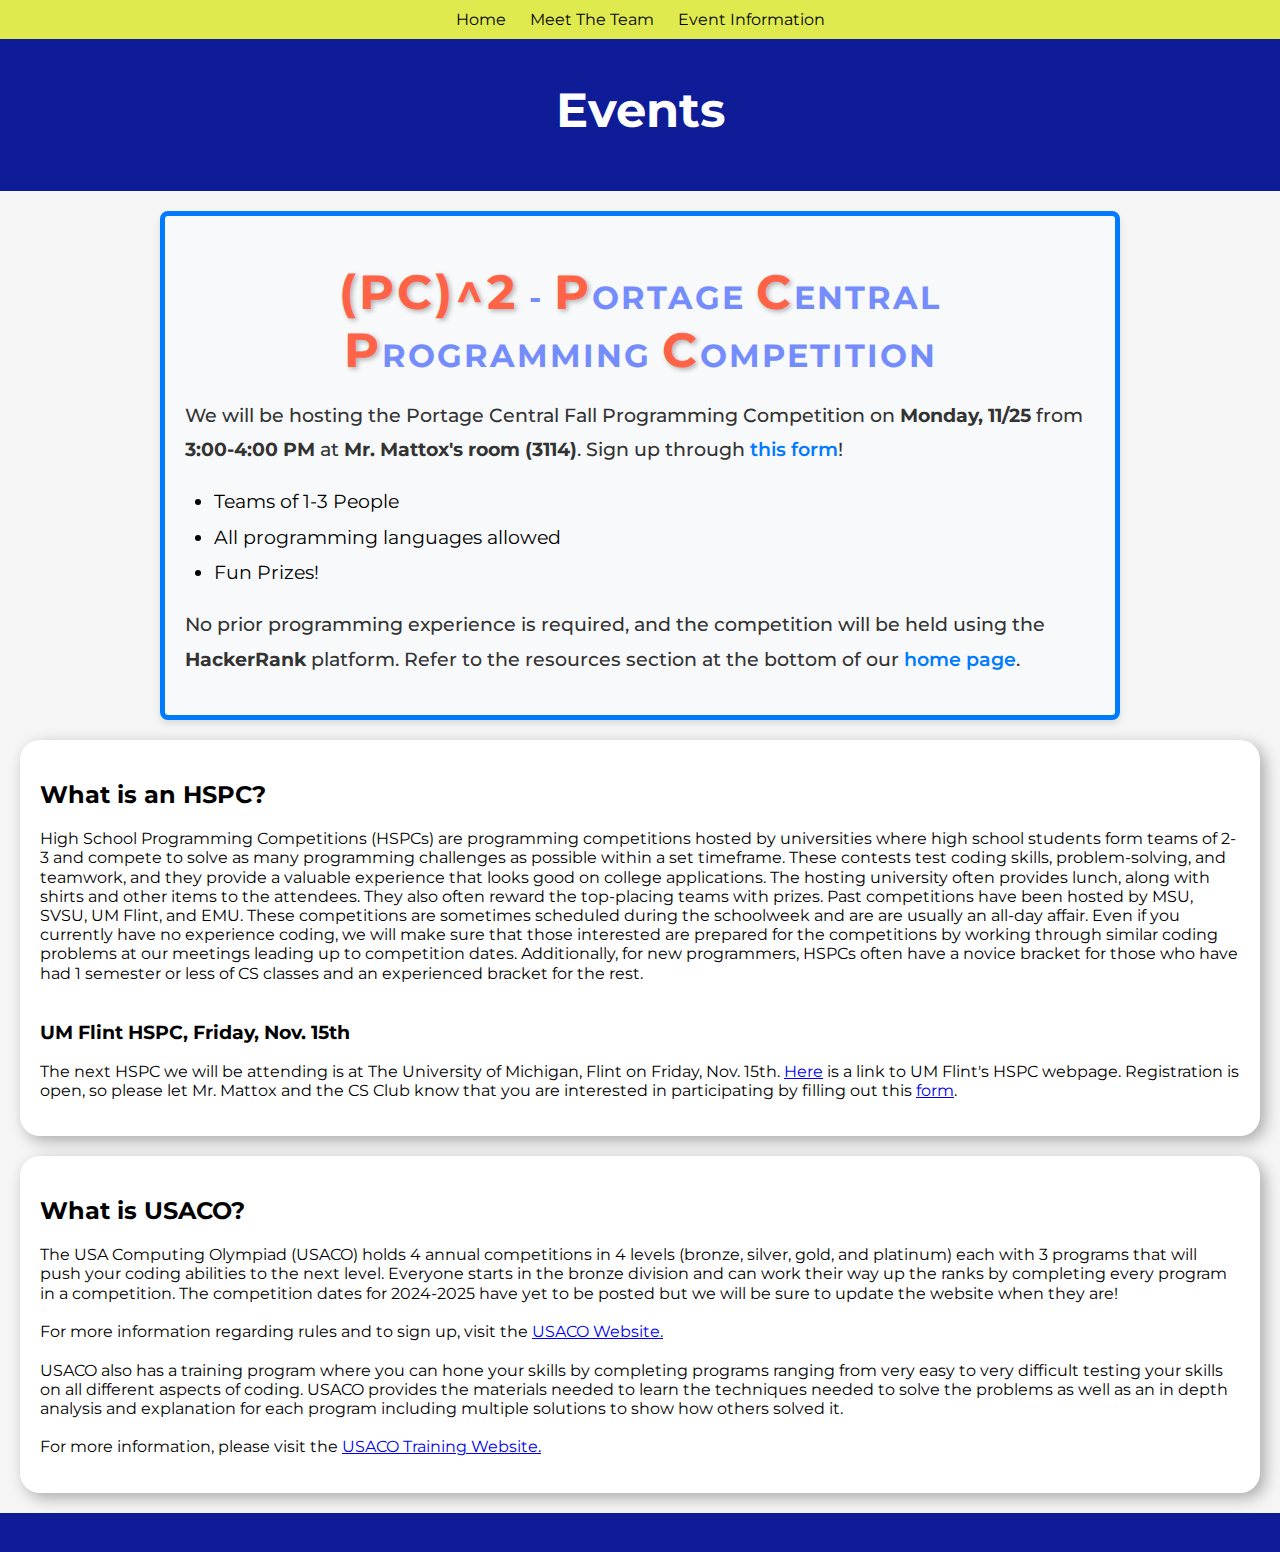
==== commit ac5ead43: "Update events.html" ====
--- a/events.html
+++ b/events.html
@@ -59,7 +59,7 @@
 		    <p>
 		        We will be hosting the Portage Central Fall Programming Competition on 
 		        <strong>Monday, 11/25</strong> from <strong>3:00-4:00 PM</strong> at 
-		        <em>Mr. Mattox's room (3114)</em>. Sign up through <a href="https://forms.gle/Wi7ucovsx1tTqAwu7">this form</a>!
+		        <strong>Mr. Mattox's room (3114)</strong>. Sign up through <a href="https://forms.gle/Wi7ucovsx1tTqAwu7">this form</a>!
 
 			<ul>
 			  <li>Teams of 1-3 People</li>
--- a/style.css
+++ b/style.css
@@ -12,7 +12,7 @@
 } */
 
 :root {
-	--font-family: 'Monserrat', sans-serif;
+	--font-family: 'Montserrat', sans-serif;
 	--p: 1rem/120% var(--font-family);
 	--h1: bold 2.98rem/120% var(--font-family);
 	scroll-behavior: smooth;
@@ -206,11 +206,7 @@
     text-align: center; 
     text-transform: uppercase; 
     letter-spacing: 2px; 
-    background: linear-gradient(to right, #4fc1fe, #4f52fe, #844ffe); 
-    -webkit-background-clip: text; 
-    -webkit-text-fill-color: transparent; 
-    background-clip: text; 
-    text-fill-color: transparent; 
+    color: #758dfc;
     font-weight: 700; 
 }
 
--- a/style.css
+++ b/style.css
@@ -12,7 +12,7 @@
 } */
 
 :root {
-	--font-family: 'Monserrat', sans-serif;
+	--font-family: 'Montserrat', sans-serif;
 	--p: 1rem/120% var(--font-family);
 	--h1: bold 2.98rem/120% var(--font-family);
 	scroll-behavior: smooth;
@@ -206,11 +206,7 @@
     text-align: center; 
     text-transform: uppercase; 
     letter-spacing: 2px; 
-    background: linear-gradient(to right, #4fc1fe, #4f52fe, #844ffe); 
-    -webkit-background-clip: text; 
-    -webkit-text-fill-color: transparent; 
-    background-clip: text; 
-    text-fill-color: transparent; 
+    color: #758dfc;
     font-weight: 700; 
 }
 
